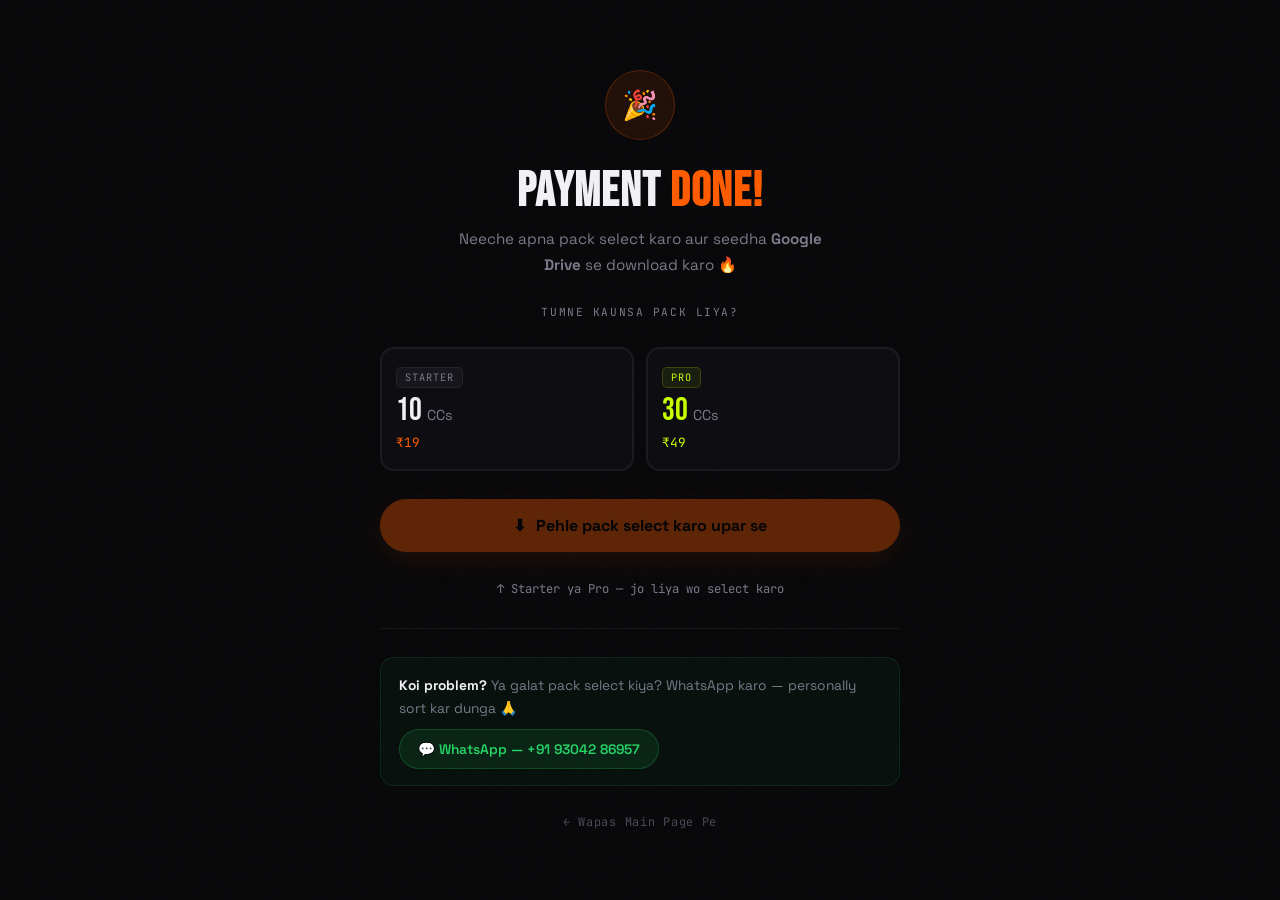
==== success.html @ 6bc08539 "changes" ====
<!DOCTYPE html>
<html lang="en">
<head>
  <meta charset="UTF-8"/>
  <meta name="viewport" content="width=device-width, initial-scale=1.0"/>
  <title>Download Your CC Pack — RaushanExplains</title>
  <link rel="preconnect" href="https://fonts.googleapis.com">
  <link rel="preconnect" href="https://fonts.gstatic.com" crossorigin>
  <link href="https://fonts.googleapis.com/css2?family=Bebas+Neue&family=Space+Grotesk:wght@300;400;500;600;700&family=JetBrains+Mono:wght@400;500&display=swap" rel="stylesheet">
  <style>
    :root {
      --bg:    #060608;
      --bg2:   #0e0e12;
      --bg3:   #16161c;
      --text:  #f0f0f5;
      --text2: #7a7a8a;
      --text3: #4a4a5a;
      --accent:#ff5c00;
      --pro:   #c8ff00;
      --line:  rgba(255,255,255,0.06);
      --font-display:'Bebas Neue',sans-serif;
      --font-body:'Space Grotesk',sans-serif;
      --font-mono:'JetBrains Mono',monospace;
    }
    *,*::before,*::after{box-sizing:border-box;margin:0;padding:0}
    body{
      background:var(--bg);color:var(--text);
      font-family:var(--font-body);
      min-height:100vh;display:flex;flex-direction:column;
      align-items:center;justify-content:center;
      padding:24px;-webkit-font-smoothing:antialiased;
    }
    body::before{
      content:"";position:fixed;inset:0;pointer-events:none;z-index:0;opacity:0.04;
      background-image:url("data:image/svg+xml,%3Csvg viewBox='0 0 200 200' xmlns='http://www.w3.org/2000/svg'%3E%3Cfilter id='n'%3E%3CfeTurbulence type='fractalNoise' baseFrequency='0.85' numOctaves='4' stitchTiles='stitch'/%3E%3C/filter%3E%3Crect width='100%25' height='100%25' filter='url(%23n)'/%3E%3C/svg%3E");
      background-size:180px 180px;
    }

    .wrap{
      position:relative;z-index:1;
      width:100%;max-width:520px;
      display:flex;flex-direction:column;align-items:center;gap:28px;
      animation:fadeUp 0.5s cubic-bezier(0.22,1,0.36,1) both;
    }
    @keyframes fadeUp{
      from{opacity:0;transform:translateY(24px)}
      to{opacity:1;transform:translateY(0)}
    }

    /* Tick */
    .tick{
      width:70px;height:70px;
      background:rgba(255,92,0,0.10);
      border:1px solid rgba(255,92,0,0.24);
      border-radius:50%;
      display:flex;align-items:center;justify-content:center;
      font-size:1.8rem;
      animation:popIn 0.5s 0.15s cubic-bezier(0.34,1.56,0.64,1) both;
    }
    @keyframes popIn{
      from{transform:scale(0);opacity:0}
      to{transform:scale(1);opacity:1}
    }

    .title{
      font-family:var(--font-display);
      font-size:clamp(2rem,8vw,3rem);
      letter-spacing:0.03em;text-align:center;line-height:1;
    }
    .title em{color:var(--accent);font-style:normal}

    .sub{
      font-size:0.95rem;color:var(--text2);
      text-align:center;line-height:1.7;max-width:400px;
    }

    /* Pack selector */
    .selector-label{
      font-family:var(--font-mono);font-size:0.7rem;
      letter-spacing:0.14em;color:var(--text2);text-align:center;
    }

    .choices{
      width:100%;display:grid;
      grid-template-columns:1fr 1fr;gap:12px;
    }

    .choice{
      background:var(--bg2);
      border:2px solid var(--line);
      border-radius:14px;padding:18px 14px;
      cursor:pointer;
      transition:border-color 0.2s,transform 0.18s,box-shadow 0.2s;
      display:flex;flex-direction:column;gap:7px;
      position:relative;overflow:hidden;
      user-select:none;
    }
    .choice:hover{
      border-color:rgba(255,92,0,0.35);
      transform:translateY(-3px);
    }
    .choice.sel-starter{
      border-color:var(--accent);
      box-shadow:0 0 0 1px var(--accent),0 8px 24px rgba(255,92,0,0.14);
    }
    .choice.sel-pro{
      border-color:var(--pro);
      box-shadow:0 0 0 1px var(--pro),0 8px 24px rgba(200,255,0,0.14);
    }

    .choice-check{
      position:absolute;top:10px;right:10px;
      width:20px;height:20px;border-radius:50%;
      display:none;align-items:center;justify-content:center;
      font-size:0.68rem;font-weight:700;color:#000;
    }
    .sel-starter .choice-check{display:flex;background:var(--accent)}
    .sel-pro    .choice-check{display:flex;background:var(--pro)}

    .choice-tag{
      font-family:var(--font-mono);font-size:0.64rem;letter-spacing:0.10em;
      color:var(--text2);background:var(--bg3);
      border:1px solid var(--line);
      padding:3px 8px;border-radius:5px;width:fit-content;
    }
    .choice-tag.pro{color:var(--pro);background:rgba(200,255,0,0.07);border-color:rgba(200,255,0,0.18)}

    .choice-count{
      font-family:var(--font-display);font-size:2rem;line-height:1;color:var(--text);
    }
    .choice-count.pro{color:var(--pro)}

    .choice-price{
      font-family:var(--font-mono);font-size:0.8rem;color:var(--accent);
    }
    .choice-price.pro{color:var(--pro)}

    /* Download button */
    .dl-btn{
      width:100%;padding:16px;border-radius:999px;border:none;
      font-family:var(--font-body);font-size:1rem;font-weight:700;
      text-align:center;text-decoration:none;
      display:flex;align-items:center;justify-content:center;gap:10px;
      background:var(--accent);color:#000;
      box-shadow:0 8px 28px rgba(255,92,0,0.28);
      transition:background 0.18s,transform 0.16s,box-shadow 0.18s,opacity 0.2s;
      opacity:0.35;pointer-events:none;
      cursor:not-allowed;
    }
    .dl-btn.ready{
      opacity:1;pointer-events:auto;cursor:pointer;
      animation:glowPulse 2.5s ease-in-out infinite;
    }
    .dl-btn.ready:hover{
      background:#ff7a2a;transform:translateY(-2px);
      box-shadow:0 12px 32px rgba(255,92,0,0.40);
      animation:none;
    }
    .dl-btn.pro-style{
      background:var(--pro);
      box-shadow:0 8px 28px rgba(200,255,0,0.22);
    }
    .dl-btn.pro-style.ready:hover{
      background:#d4ff1a;
      box-shadow:0 12px 32px rgba(200,255,0,0.34);
    }
    @keyframes glowPulse{
      0%,100%{box-shadow:0 8px 28px rgba(255,92,0,0.28)}
      50%{box-shadow:0 8px 40px rgba(255,92,0,0.52)}
    }

    .dl-hint{
      font-size:0.76rem;color:var(--text2);
      text-align:center;line-height:1.6;
      font-family:var(--font-mono);
    }

    .divider{width:100%;height:1px;background:var(--line)}

    /* WhatsApp help box */
    .wa-box{
      width:100%;
      background:rgba(37,211,102,0.04);
      border:1px solid rgba(37,211,102,0.12);
      border-radius:14px;padding:16px 18px;
      display:flex;flex-direction:column;gap:10px;
    }
    .wa-box p{font-size:0.86rem;color:var(--text2);line-height:1.65}
    .wa-box strong{color:var(--text)}
    .wa-link{
      display:inline-flex;align-items:center;gap:8px;
      background:rgba(37,211,102,0.10);
      border:1px solid rgba(37,211,102,0.22);
      color:#25d366;font-size:0.86rem;font-weight:600;
      padding:10px 18px;border-radius:999px;
      text-decoration:none;transition:background 0.16s;width:fit-content;
    }
    .wa-link:hover{background:rgba(37,211,102,0.20)}

    .back{
      font-family:var(--font-mono);font-size:0.74rem;
      color:var(--text3);text-decoration:none;
      letter-spacing:0.06em;transition:color 0.16s;
    }
    .back:hover{color:var(--text2)}

    @media(max-width:420px){
      .choices{grid-template-columns:1fr 1fr;gap:8px}
      .choice{padding:14px 10px}
      .choice-count{font-size:1.7rem}
    }
  </style>
</head>
<body>
  <div class="wrap">

    <div class="tick">🎉</div>

    <div style="display:flex;flex-direction:column;align-items:center;gap:10px">
      <h1 class="title">PAYMENT <em>DONE!</em></h1>
      <p class="sub">Neeche apna pack select karo aur seedha <strong>Google Drive</strong> se download karo 🔥</p>
    </div>

    <p class="selector-label">TUMNE KAUNSA PACK LIYA?</p>

    <div class="choices">
      <div class="choice" id="cStarter" onclick="selectPack('starter')">
        <div class="choice-check">✓</div>
        <span class="choice-tag">STARTER</span>
        <span class="choice-count">10 <small style="font-size:0.9rem;color:var(--text2);font-family:var(--font-body)">CCs</small></span>
        <span class="choice-price">₹19</span>
      </div>
      <div class="choice" id="cPro" onclick="selectPack('pro')">
        <div class="choice-check">✓</div>
        <span class="choice-tag pro">PRO</span>
        <span class="choice-count pro">30 <small style="font-size:0.9rem;color:var(--text2);font-family:var(--font-body)">CCs</small></span>
        <span class="choice-price pro">₹49</span>
      </div>
    </div>

    <a class="dl-btn" id="dlBtn" href="#" target="_blank" rel="noopener">
      <span>⬇</span><span id="dlBtnText">Pehle pack select karo upar se</span>
    </a>

    <p class="dl-hint" id="dlHint">↑ Starter ya Pro — jo liya wo select karo</p>

    <div class="divider"></div>

    <div class="wa-box">
      <p><strong>Koi problem?</strong> Ya galat pack select kiya? WhatsApp karo — personally sort kar dunga 🙏</p>
      <a class="wa-link" id="waLink"
         href="https://wa.me/919304286957?text=Hi%20Raushan!%20Maine%20CC%20Pack%20kharida%20hai.%20Help%20chahiye%20%F0%9F%99%8F"
         target="_blank">
        💬 WhatsApp — +91 93042 86957
      </a>
    </div>

    <a class="back" href="index.html">← Wapas Main Page Pe</a>

  </div>

  <script>
    const LINKS = {
      starter: "https://drive.google.com/drive/folders/1tthonhENHyUiacYiBdq3YiMqZ06c6dPe?usp=sharing",
      pro:     "https://drive.google.com/drive/folders/1LDdw095NQMsrJDUZoc2u5vDCsZ9Ekmro?usp=sharing"
    };

    const WA = {
      starter: "Hi%20Raushan!%20Maine%20%E2%82%B919%20pay%20karke%20Starter%20CC%20Pack%20liya.%20Help%20chahiye%20%F0%9F%99%8F",
      pro:     "Hi%20Raushan!%20Maine%20%E2%82%B949%20pay%20karke%20Pro%20CC%20Pack%20liya.%20Help%20chahiye%20%F0%9F%99%8F"
    };

    function selectPack(pack) {
      const isPro = pack === "pro";

      // Card highlight
      document.getElementById("cStarter").className = "choice" + (pack === "starter" ? " sel-starter" : "");
      document.getElementById("cPro").className     = "choice" + (pack === "pro"     ? " sel-pro"     : "");

      // Download button
      const btn  = document.getElementById("dlBtn");
      const text = document.getElementById("dlBtnText");
      const hint = document.getElementById("dlHint");

      btn.href = LINKS[pack];
      btn.className = "dl-btn ready" + (isPro ? " pro-style" : "");
      text.textContent = isPro ? "Download Pro Pack (30 CCs) ↗" : "Download Starter Pack (10 CCs) ↗";
      hint.textContent = isPro
        ? "Google Drive folder khulega — saari 30 CC files wahan hain"
        : "Google Drive folder khulega — saari 10 CC files wahan hain";

      // WhatsApp link update
      document.getElementById("waLink").href = `https://wa.me/919304286957?text=${WA[pack]}`;

      // Save selection
      localStorage.setItem("raushan_pack", pack);
    }

    // Auto-select from URL param (?pack=starter or ?pack=pro)
    const param = new URLSearchParams(window.location.search).get("pack");
    if (param === "starter" || param === "pro") {
      selectPack(param);
    } else {
      // Try localStorage fallback
      const saved = localStorage.getItem("raushan_pack");
      if (saved === "starter" || saved === "pro") selectPack(saved);
    }
  </script>
</body>
</html>
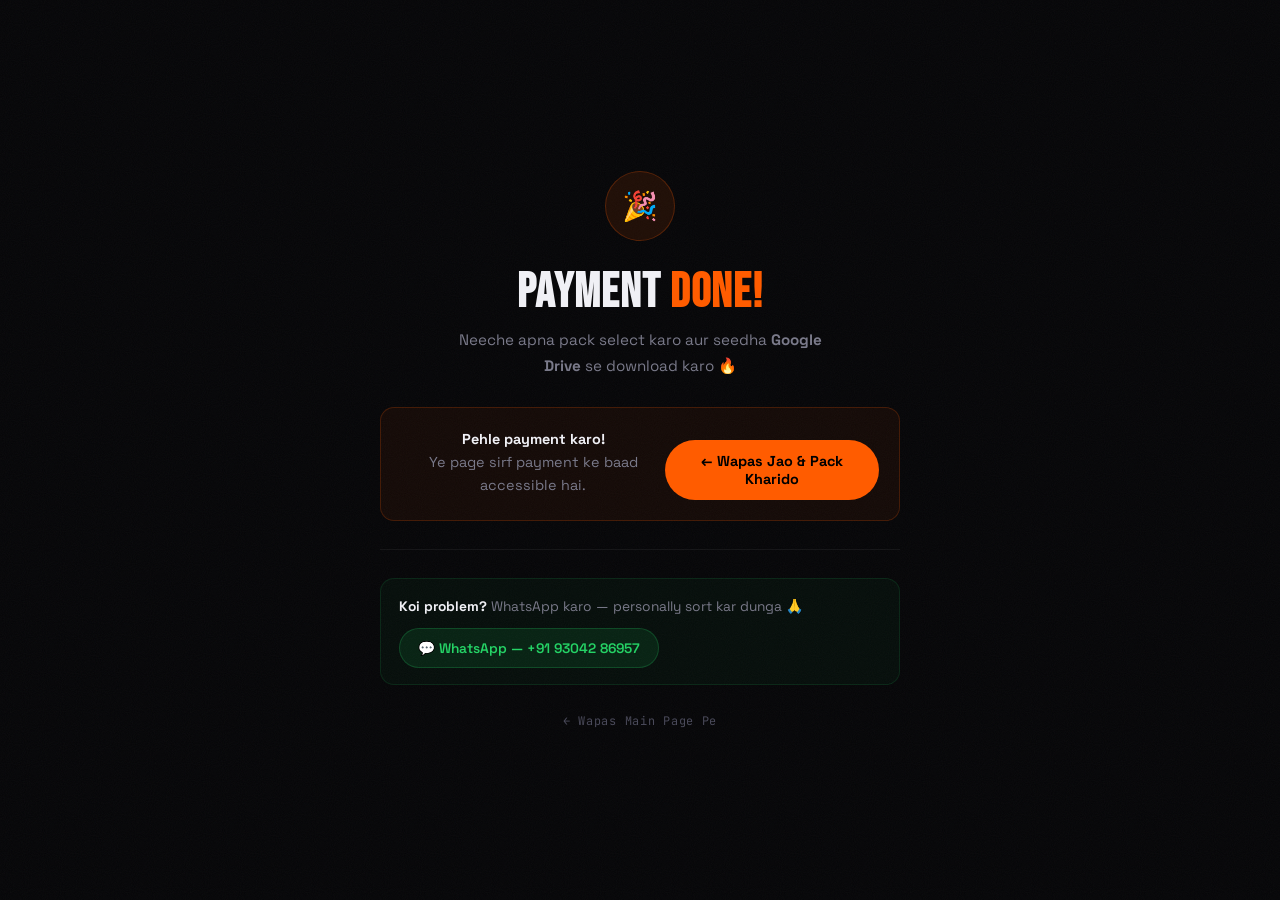
==== commit b9044b93: "changes" ====
--- a/success.html
+++ b/success.html
@@ -9,206 +9,65 @@
   <link href="https://fonts.googleapis.com/css2?family=Bebas+Neue&family=Space+Grotesk:wght@300;400;500;600;700&family=JetBrains+Mono:wght@400;500&display=swap" rel="stylesheet">
   <style>
     :root {
-      --bg:    #060608;
-      --bg2:   #0e0e12;
-      --bg3:   #16161c;
-      --text:  #f0f0f5;
-      --text2: #7a7a8a;
-      --text3: #4a4a5a;
-      --accent:#ff5c00;
-      --pro:   #c8ff00;
-      --line:  rgba(255,255,255,0.06);
+      --bg:#060608;--bg2:#0e0e12;--bg3:#16161c;
+      --text:#f0f0f5;--text2:#7a7a8a;--text3:#4a4a5a;
+      --accent:#ff5c00;--pro:#c8ff00;
+      --line:rgba(255,255,255,0.06);
       --font-display:'Bebas Neue',sans-serif;
       --font-body:'Space Grotesk',sans-serif;
       --font-mono:'JetBrains Mono',monospace;
     }
     *,*::before,*::after{box-sizing:border-box;margin:0;padding:0}
-    body{
-      background:var(--bg);color:var(--text);
-      font-family:var(--font-body);
-      min-height:100vh;display:flex;flex-direction:column;
-      align-items:center;justify-content:center;
-      padding:24px;-webkit-font-smoothing:antialiased;
-    }
-    body::before{
-      content:"";position:fixed;inset:0;pointer-events:none;z-index:0;opacity:0.04;
-      background-image:url("data:image/svg+xml,%3Csvg viewBox='0 0 200 200' xmlns='http://www.w3.org/2000/svg'%3E%3Cfilter id='n'%3E%3CfeTurbulence type='fractalNoise' baseFrequency='0.85' numOctaves='4' stitchTiles='stitch'/%3E%3C/filter%3E%3Crect width='100%25' height='100%25' filter='url(%23n)'/%3E%3C/svg%3E");
-      background-size:180px 180px;
-    }
+    body{background:var(--bg);color:var(--text);font-family:var(--font-body);min-height:100vh;display:flex;flex-direction:column;align-items:center;justify-content:center;padding:24px;-webkit-font-smoothing:antialiased;}
+    body::before{content:"";position:fixed;inset:0;pointer-events:none;z-index:0;opacity:0.04;background-image:url("data:image/svg+xml,%3Csvg viewBox='0 0 200 200' xmlns='http://www.w3.org/2000/svg'%3E%3Cfilter id='n'%3E%3CfeTurbulence type='fractalNoise' baseFrequency='0.85' numOctaves='4' stitchTiles='stitch'/%3E%3C/filter%3E%3Crect width='100%25' height='100%25' filter='url(%23n)'/%3E%3C/svg%3E");background-size:180px 180px;}
+    .wrap{position:relative;z-index:1;width:100%;max-width:520px;display:flex;flex-direction:column;align-items:center;gap:28px;animation:fadeUp 0.5s cubic-bezier(0.22,1,0.36,1) both;}
+    @keyframes fadeUp{from{opacity:0;transform:translateY(24px)}to{opacity:1;transform:translateY(0)}}
+    .tick{width:70px;height:70px;background:rgba(255,92,0,0.10);border:1px solid rgba(255,92,0,0.24);border-radius:50%;display:flex;align-items:center;justify-content:center;font-size:1.8rem;animation:popIn 0.5s 0.15s cubic-bezier(0.34,1.56,0.64,1) both;}
+    @keyframes popIn{from{transform:scale(0);opacity:0}to{transform:scale(1);opacity:1}}
+    .title{font-family:var(--font-display);font-size:clamp(2rem,8vw,3rem);letter-spacing:0.03em;text-align:center;line-height:1;}
+    .title em{color:var(--accent);font-style:normal}
+    .sub{font-size:0.95rem;color:var(--text2);text-align:center;line-height:1.7;max-width:400px;}
 
-    .wrap{
-      position:relative;z-index:1;
-      width:100%;max-width:520px;
-      display:flex;flex-direction:column;align-items:center;gap:28px;
-      animation:fadeUp 0.5s cubic-bezier(0.22,1,0.36,1) both;
-    }
-    @keyframes fadeUp{
-      from{opacity:0;transform:translateY(24px)}
-      to{opacity:1;transform:translateY(0)}
-    }
+    /* No pack selected state */
+    .no-pack{width:100%;background:rgba(255,92,0,0.06);border:1px solid rgba(255,92,0,0.2);border-radius:14px;padding:20px;text-align:center;display:none;}
+    .no-pack p{font-size:0.9rem;color:var(--text2);line-height:1.6;}
+    .no-pack strong{color:var(--text)}
+    .back-btn{display:inline-flex;align-items:center;gap:8px;background:var(--accent);color:#000;font-weight:700;font-size:0.9rem;padding:12px 24px;border-radius:999px;text-decoration:none;margin-top:12px;transition:background 0.18s;}
+    .back-btn:hover{background:#ff7a2a}
 
-    /* Tick */
-    .tick{
-      width:70px;height:70px;
-      background:rgba(255,92,0,0.10);
-      border:1px solid rgba(255,92,0,0.24);
-      border-radius:50%;
-      display:flex;align-items:center;justify-content:center;
-      font-size:1.8rem;
-      animation:popIn 0.5s 0.15s cubic-bezier(0.34,1.56,0.64,1) both;
-    }
-    @keyframes popIn{
-      from{transform:scale(0);opacity:0}
-      to{transform:scale(1);opacity:1}
-    }
-
-    .title{
-      font-family:var(--font-display);
-      font-size:clamp(2rem,8vw,3rem);
-      letter-spacing:0.03em;text-align:center;line-height:1;
-    }
-    .title em{color:var(--accent);font-style:normal}
-
-    .sub{
-      font-size:0.95rem;color:var(--text2);
-      text-align:center;line-height:1.7;max-width:400px;
-    }
-
-    /* Pack selector */
-    .selector-label{
-      font-family:var(--font-mono);font-size:0.7rem;
-      letter-spacing:0.14em;color:var(--text2);text-align:center;
-    }
-
-    .choices{
-      width:100%;display:grid;
-      grid-template-columns:1fr 1fr;gap:12px;
-    }
-
-    .choice{
-      background:var(--bg2);
-      border:2px solid var(--line);
-      border-radius:14px;padding:18px 14px;
-      cursor:pointer;
-      transition:border-color 0.2s,transform 0.18s,box-shadow 0.2s;
-      display:flex;flex-direction:column;gap:7px;
-      position:relative;overflow:hidden;
-      user-select:none;
-    }
-    .choice:hover{
-      border-color:rgba(255,92,0,0.35);
-      transform:translateY(-3px);
-    }
-    .choice.sel-starter{
-      border-color:var(--accent);
-      box-shadow:0 0 0 1px var(--accent),0 8px 24px rgba(255,92,0,0.14);
-    }
-    .choice.sel-pro{
-      border-color:var(--pro);
-      box-shadow:0 0 0 1px var(--pro),0 8px 24px rgba(200,255,0,0.14);
-    }
-
-    .choice-check{
-      position:absolute;top:10px;right:10px;
-      width:20px;height:20px;border-radius:50%;
-      display:none;align-items:center;justify-content:center;
-      font-size:0.68rem;font-weight:700;color:#000;
-    }
+    .selector-label{font-family:var(--font-mono);font-size:0.7rem;letter-spacing:0.14em;color:var(--text2);text-align:center;}
+    .choices{width:100%;display:grid;grid-template-columns:1fr 1fr;gap:12px;}
+    .choice{background:var(--bg2);border:2px solid var(--line);border-radius:14px;padding:18px 14px;cursor:pointer;transition:border-color 0.2s,transform 0.18s,box-shadow 0.2s;display:flex;flex-direction:column;gap:7px;position:relative;overflow:hidden;user-select:none;}
+    .choice:hover{border-color:rgba(255,92,0,0.35);transform:translateY(-3px);}
+    .choice.sel-starter{border-color:var(--accent);box-shadow:0 0 0 1px var(--accent),0 8px 24px rgba(255,92,0,0.14);}
+    .choice.sel-pro{border-color:var(--pro);box-shadow:0 0 0 1px var(--pro),0 8px 24px rgba(200,255,0,0.14);}
+    .choice-check{position:absolute;top:10px;right:10px;width:20px;height:20px;border-radius:50%;display:none;align-items:center;justify-content:center;font-size:0.68rem;font-weight:700;color:#000;}
     .sel-starter .choice-check{display:flex;background:var(--accent)}
-    .sel-pro    .choice-check{display:flex;background:var(--pro)}
-
-    .choice-tag{
-      font-family:var(--font-mono);font-size:0.64rem;letter-spacing:0.10em;
-      color:var(--text2);background:var(--bg3);
-      border:1px solid var(--line);
-      padding:3px 8px;border-radius:5px;width:fit-content;
-    }
+    .sel-pro .choice-check{display:flex;background:var(--pro)}
+    .choice-tag{font-family:var(--font-mono);font-size:0.64rem;letter-spacing:0.10em;color:var(--text2);background:var(--bg3);border:1px solid var(--line);padding:3px 8px;border-radius:5px;width:fit-content;}
     .choice-tag.pro{color:var(--pro);background:rgba(200,255,0,0.07);border-color:rgba(200,255,0,0.18)}
-
-    .choice-count{
-      font-family:var(--font-display);font-size:2rem;line-height:1;color:var(--text);
-    }
+    .choice-count{font-family:var(--font-display);font-size:2rem;line-height:1;color:var(--text);}
     .choice-count.pro{color:var(--pro)}
-
-    .choice-price{
-      font-family:var(--font-mono);font-size:0.8rem;color:var(--accent);
-    }
+    .choice-price{font-family:var(--font-mono);font-size:0.8rem;color:var(--accent);}
     .choice-price.pro{color:var(--pro)}
 
-    /* Download button */
-    .dl-btn{
-      width:100%;padding:16px;border-radius:999px;border:none;
-      font-family:var(--font-body);font-size:1rem;font-weight:700;
-      text-align:center;text-decoration:none;
-      display:flex;align-items:center;justify-content:center;gap:10px;
-      background:var(--accent);color:#000;
-      box-shadow:0 8px 28px rgba(255,92,0,0.28);
-      transition:background 0.18s,transform 0.16s,box-shadow 0.18s,opacity 0.2s;
-      opacity:0.35;pointer-events:none;
-      cursor:not-allowed;
-    }
-    .dl-btn.ready{
-      opacity:1;pointer-events:auto;cursor:pointer;
-      animation:glowPulse 2.5s ease-in-out infinite;
-    }
-    .dl-btn.ready:hover{
-      background:#ff7a2a;transform:translateY(-2px);
-      box-shadow:0 12px 32px rgba(255,92,0,0.40);
-      animation:none;
-    }
-    .dl-btn.pro-style{
-      background:var(--pro);
-      box-shadow:0 8px 28px rgba(200,255,0,0.22);
-    }
-    .dl-btn.pro-style.ready:hover{
-      background:#d4ff1a;
-      box-shadow:0 12px 32px rgba(200,255,0,0.34);
-    }
-    @keyframes glowPulse{
-      0%,100%{box-shadow:0 8px 28px rgba(255,92,0,0.28)}
-      50%{box-shadow:0 8px 40px rgba(255,92,0,0.52)}
-    }
+    .dl-btn{width:100%;padding:16px;border-radius:999px;border:none;font-family:var(--font-body);font-size:1rem;font-weight:700;text-align:center;text-decoration:none;display:flex;align-items:center;justify-content:center;gap:10px;background:var(--accent);color:#000;box-shadow:0 8px 28px rgba(255,92,0,0.28);transition:background 0.18s,transform 0.16s,box-shadow 0.18s,opacity 0.2s;opacity:0.35;pointer-events:none;cursor:not-allowed;}
+    .dl-btn.ready{opacity:1;pointer-events:auto;cursor:pointer;animation:glowPulse 2.5s ease-in-out infinite;}
+    .dl-btn.ready:hover{background:#ff7a2a;transform:translateY(-2px);box-shadow:0 12px 32px rgba(255,92,0,0.40);animation:none;}
+    .dl-btn.pro-style{background:var(--pro);box-shadow:0 8px 28px rgba(200,255,0,0.22);}
+    .dl-btn.pro-style.ready:hover{background:#d4ff1a;box-shadow:0 12px 32px rgba(200,255,0,0.34);}
+    @keyframes glowPulse{0%,100%{box-shadow:0 8px 28px rgba(255,92,0,0.28)}50%{box-shadow:0 8px 40px rgba(255,92,0,0.52)}}
 
-    .dl-hint{
-      font-size:0.76rem;color:var(--text2);
-      text-align:center;line-height:1.6;
-      font-family:var(--font-mono);
-    }
-
+    .dl-hint{font-size:0.76rem;color:var(--text2);text-align:center;line-height:1.6;font-family:var(--font-mono);}
     .divider{width:100%;height:1px;background:var(--line)}
-
-    /* WhatsApp help box */
-    .wa-box{
-      width:100%;
-      background:rgba(37,211,102,0.04);
-      border:1px solid rgba(37,211,102,0.12);
-      border-radius:14px;padding:16px 18px;
-      display:flex;flex-direction:column;gap:10px;
-    }
+    .wa-box{width:100%;background:rgba(37,211,102,0.04);border:1px solid rgba(37,211,102,0.12);border-radius:14px;padding:16px 18px;display:flex;flex-direction:column;gap:10px;}
     .wa-box p{font-size:0.86rem;color:var(--text2);line-height:1.65}
     .wa-box strong{color:var(--text)}
-    .wa-link{
-      display:inline-flex;align-items:center;gap:8px;
-      background:rgba(37,211,102,0.10);
-      border:1px solid rgba(37,211,102,0.22);
-      color:#25d366;font-size:0.86rem;font-weight:600;
-      padding:10px 18px;border-radius:999px;
-      text-decoration:none;transition:background 0.16s;width:fit-content;
-    }
+    .wa-link{display:inline-flex;align-items:center;gap:8px;background:rgba(37,211,102,0.10);border:1px solid rgba(37,211,102,0.22);color:#25d366;font-size:0.86rem;font-weight:600;padding:10px 18px;border-radius:999px;text-decoration:none;transition:background 0.16s;width:fit-content;}
     .wa-link:hover{background:rgba(37,211,102,0.20)}
-
-    .back{
-      font-family:var(--font-mono);font-size:0.74rem;
-      color:var(--text3);text-decoration:none;
-      letter-spacing:0.06em;transition:color 0.16s;
-    }
+    .back{font-family:var(--font-mono);font-size:0.74rem;color:var(--text3);text-decoration:none;letter-spacing:0.06em;transition:color 0.16s;}
     .back:hover{color:var(--text2)}
-
-    @media(max-width:420px){
-      .choices{grid-template-columns:1fr 1fr;gap:8px}
-      .choice{padding:14px 10px}
-      .choice-count{font-size:1.7rem}
-    }
+    @media(max-width:420px){.choices{gap:8px}.choice{padding:14px 10px}.choice-count{font-size:1.7rem}}
   </style>
 </head>
 <body>
@@ -221,9 +80,15 @@
       <p class="sub">Neeche apna pack select karo aur seedha <strong>Google Drive</strong> se download karo 🔥</p>
     </div>
 
-    <p class="selector-label">TUMNE KAUNSA PACK LIYA?</p>
+    <!-- Agar koi seedha success.html khole bina payment ke -->
+    <div class="no-pack" id="noPack">
+      <p><strong>Pehle payment karo!</strong><br>Ye page sirf payment ke baad accessible hai.</p>
+      <a class="back-btn" href="index.html">← Wapas Jao & Pack Kharido</a>
+    </div>
 
-    <div class="choices">
+    <p class="selector-label" id="selectorLabel" style="display:none">TUMNE KAUNSA PACK LIYA?</p>
+
+    <div class="choices" id="choicesDiv" style="display:none">
       <div class="choice" id="cStarter" onclick="selectPack('starter')">
         <div class="choice-check">✓</div>
         <span class="choice-tag">STARTER</span>
@@ -238,16 +103,16 @@
       </div>
     </div>
 
-    <a class="dl-btn" id="dlBtn" href="#" target="_blank" rel="noopener">
+    <a class="dl-btn" id="dlBtn" href="#" target="_blank" rel="noopener" style="display:none">
       <span>⬇</span><span id="dlBtnText">Pehle pack select karo upar se</span>
     </a>
 
-    <p class="dl-hint" id="dlHint">↑ Starter ya Pro — jo liya wo select karo</p>
+    <p class="dl-hint" id="dlHint" style="display:none">↑ Starter ya Pro — jo liya wo select karo</p>
 
     <div class="divider"></div>
 
     <div class="wa-box">
-      <p><strong>Koi problem?</strong> Ya galat pack select kiya? WhatsApp karo — personally sort kar dunga 🙏</p>
+      <p><strong>Koi problem?</strong> WhatsApp karo — personally sort kar dunga 🙏</p>
       <a class="wa-link" id="waLink"
          href="https://wa.me/919304286957?text=Hi%20Raushan!%20Maine%20CC%20Pack%20kharida%20hai.%20Help%20chahiye%20%F0%9F%99%8F"
          target="_blank">
@@ -264,46 +129,43 @@
       starter: "https://drive.google.com/drive/folders/1tthonhENHyUiacYiBdq3YiMqZ06c6dPe?usp=sharing",
       pro:     "https://drive.google.com/drive/folders/1LDdw095NQMsrJDUZoc2u5vDCsZ9Ekmro?usp=sharing"
     };
-
     const WA = {
       starter: "Hi%20Raushan!%20Maine%20%E2%82%B919%20pay%20karke%20Starter%20CC%20Pack%20liya.%20Help%20chahiye%20%F0%9F%99%8F",
       pro:     "Hi%20Raushan!%20Maine%20%E2%82%B949%20pay%20karke%20Pro%20CC%20Pack%20liya.%20Help%20chahiye%20%F0%9F%99%8F"
     };
 
+    // ✅ SIRF URL param se auto-select — localStorage se NAHI
+    // Razorpay redirect: success.html?pack=starter ya success.html?pack=pro
+    var param = new URLSearchParams(window.location.search).get("pack");
+
+    if (param === "starter" || param === "pro") {
+      // Valid payment redirect — UI show karo
+      document.getElementById("selectorLabel").style.display = "block";
+      document.getElementById("choicesDiv").style.display    = "grid";
+      document.getElementById("dlBtn").style.display         = "flex";
+      document.getElementById("dlHint").style.display        = "block";
+      // ✅ localStorage clear karo — fresh session ke liye
+      localStorage.removeItem("raushan_pack");
+      selectPack(param);
+    } else {
+      // Koi URL param nahi — seedha aaya hai bina payment ke
+      document.getElementById("noPack").style.display = "flex";
+    }
+
     function selectPack(pack) {
-      const isPro = pack === "pro";
-
-      // Card highlight
+      var isPro = pack === "pro";
       document.getElementById("cStarter").className = "choice" + (pack === "starter" ? " sel-starter" : "");
       document.getElementById("cPro").className     = "choice" + (pack === "pro"     ? " sel-pro"     : "");
-
-      // Download button
-      const btn  = document.getElementById("dlBtn");
-      const text = document.getElementById("dlBtnText");
-      const hint = document.getElementById("dlHint");
-
+      var btn  = document.getElementById("dlBtn");
+      var text = document.getElementById("dlBtnText");
+      var hint = document.getElementById("dlHint");
       btn.href = LINKS[pack];
       btn.className = "dl-btn ready" + (isPro ? " pro-style" : "");
       text.textContent = isPro ? "Download Pro Pack (30 CCs) ↗" : "Download Starter Pack (10 CCs) ↗";
       hint.textContent = isPro
         ? "Google Drive folder khulega — saari 30 CC files wahan hain"
         : "Google Drive folder khulega — saari 10 CC files wahan hain";
-
-      // WhatsApp link update
-      document.getElementById("waLink").href = `https://wa.me/919304286957?text=${WA[pack]}`;
-
-      // Save selection
-      localStorage.setItem("raushan_pack", pack);
-    }
-
-    // Auto-select from URL param (?pack=starter or ?pack=pro)
-    const param = new URLSearchParams(window.location.search).get("pack");
-    if (param === "starter" || param === "pro") {
-      selectPack(param);
-    } else {
-      // Try localStorage fallback
-      const saved = localStorage.getItem("raushan_pack");
-      if (saved === "starter" || saved === "pro") selectPack(saved);
+      document.getElementById("waLink").href = "https://wa.me/919304286957?text=" + WA[pack];
     }
   </script>
 </body>
